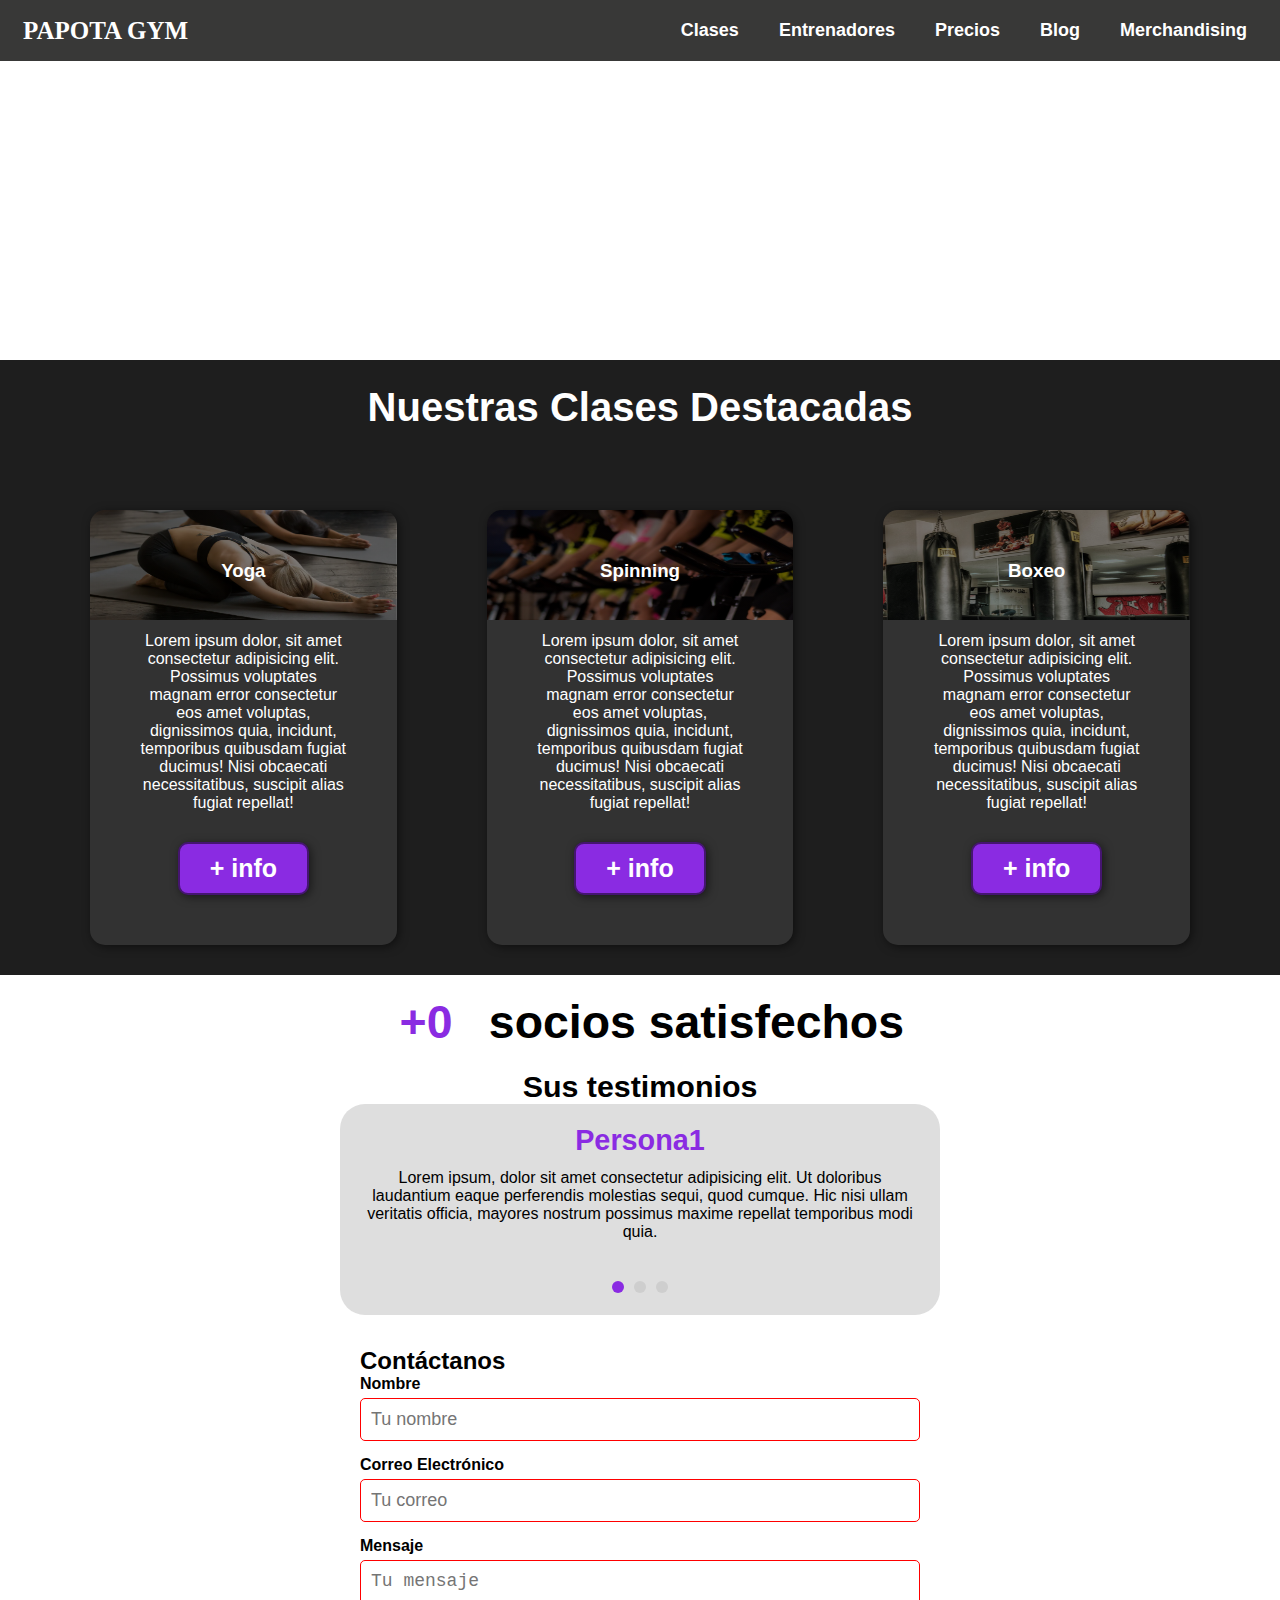
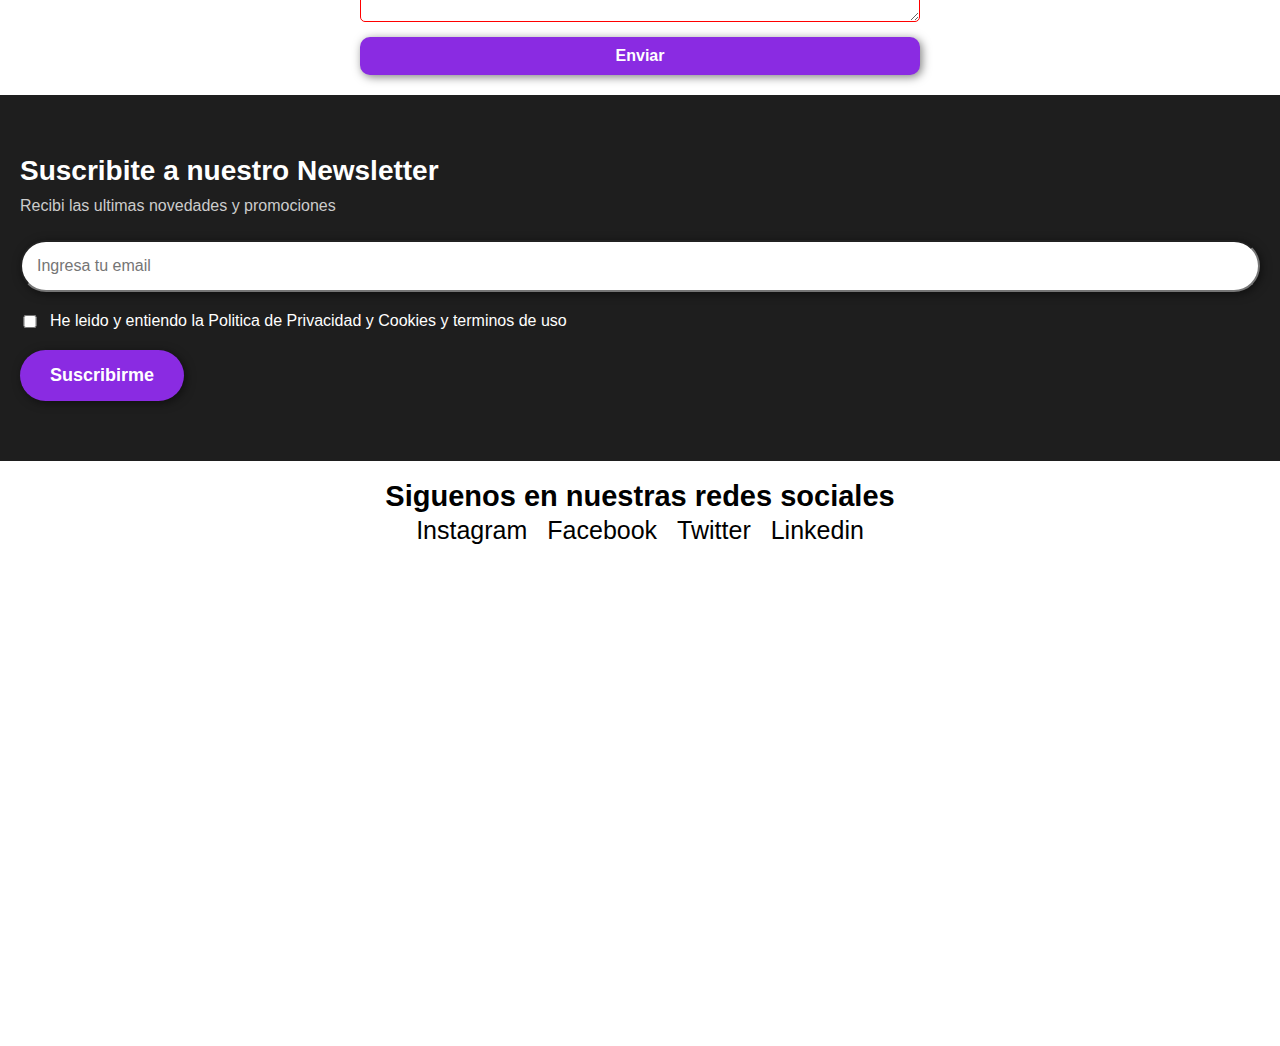
==== index.html @ 22d85e2a "a" ====
<!DOCTYPE html>
<html lang="es">
  <head>
    <meta charset="UTF-8" />
    <title>Document</title>
    <link rel="stylesheet" href="../css/style.css" />
  </head>
  <body>
    <header>
      <div id="header"></div>
    </header>

    <section id="hero">
      <div class="video-container">
        <video
          muted
          loop
          autoplay
          src="../video/gymvideo.mp4"
        ></video>

        <div class="text">
          <h1>SUMATE CON LOS MEJORES</h1>
          <h1>TU PUEDES HACERLO</h1>
        </div>
      </div>
    </section>

    <section id="clases-destacadas">
      <div class="container-card">
        <h2>Nuestras Clases Destacadas</h2>
        <div class="card">
          <div class="card-content">
            <h3>Yoga</h3>
            <p>
              Lorem ipsum dolor, sit amet consectetur adipisicing elit. Possimus
              voluptates magnam error consectetur eos amet voluptas, dignissimos
              quia, incidunt, temporibus quibusdam fugiat ducimus! Nisi
              obcaecati necessitatibus, suscipit alias fugiat repellat!
            </p>
            <button>+ info</button>
          </div>

          <div class="card-content">
            <h3>Spinning</h3>
            <p>
              Lorem ipsum dolor, sit amet consectetur adipisicing elit. Possimus
              voluptates magnam error consectetur eos amet voluptas, dignissimos
              quia, incidunt, temporibus quibusdam fugiat ducimus! Nisi
              obcaecati necessitatibus, suscipit alias fugiat repellat!
            </p>
            <button>+ info</button>
          </div>

          <div class="card-content">
            <h3>Boxeo</h3>
            <p>
              Lorem ipsum dolor, sit amet consectetur adipisicing elit. Possimus
              voluptates magnam error consectetur eos amet voluptas, dignissimos
              quia, incidunt, temporibus quibusdam fugiat ducimus! Nisi
              obcaecati necessitatibus, suscipit alias fugiat repellat!
            </p>
            <button>+ info</button>
          </div>
        </div>
      </div>
    </section>

    <section id="contador">
      <div class="contador-contenido">
        <span class="numero-animado" data-valor="500">+</span
        ><span> socios satisfechos</span>
      </div>
    </section>

    <section id="testimonios">
      <h3>Sus testimonios</h3>
      <div class="carrusel">
        <input type="radio" name="slide" id="slide1" checked />
        <input type="radio" name="slide" id="slide2" />
        <input type="radio" name="slide" id="slide3" />

        <div class="slides">
          <div class="carrusel-content">
            <h4>Persona1</h4>
            <p>
              Lorem ipsum, dolor sit amet consectetur adipisicing elit. Ut
              doloribus laudantium eaque perferendis molestias sequi, quod
              cumque. Hic nisi ullam veritatis officia, mayores nostrum possimus
              maxime repellat temporibus modi quia.
            </p>
          </div>
          <div class="carrusel-content">
            <h4>Persona2</h4>
            <p>
              Lorem ipsum, dolor sit amet consectetur adipisicing elit. Ut
              doloribus laudantium eaque perferendis molestias sequi, quod
              cumque. Hic nisi ullam veritatis officia, mayores nostrum possimus
              maxime repellat temporibus modi quia.
            </p>
          </div>
          <div class="carrusel-content">
            <h4>Persona3</h4>
            <p>
              Lorem ipsum, dolor sit amet consectetur adipisicing elit. Ut
              doloribus laudantium eaque perferendis molestias sequi, quod
              cumque. Hic nisi ullam veritatis officia, mayores nostrum possimus
              maxime repellat temporibus modi quia.
            </p>
          </div>
        </div>
        <div class="controles">
          <label for="slide1"></label>
          <label for="slide2"></label>
          <label for="slide3"></label>
        </div>
      </div>
    </section>

    <section id="contacto">
      <h2>Contáctanos</h2>
      <form id="form-contacto" action="#modal-confirmacion" novalidate>
        <div class="form-group">
          <label for="nombre">Nombre</label>
          <input type="text" id="nombre" name="nombre" placeholder="Tu nombre" required />
        </div>
        <div class="form-group">
          <label for="email">Correo Electrónico</label>
          <input type="email" id="email" name="email" placeholder="Tu correo" required />
        </div>
        <div class="form-group">
          <label for="mensaje">Mensaje</label>
          <textarea id="mensaje" name="mensaje" placeholder="Tu mensaje" required></textarea>
        </div>
        <button type="submit" id="btn-enviar">
          Enviar
          <span class="spinner"></span>
        </button>
      </form>

      <div id="modal-confirmacion" class="modal">
        <div class="modal-content">
          <h3>¡Mensaje Enviado!</h3>
          <p>Gracias por contactarnos. Te responderemos pronto.</p>
          <a href="#contacto" class="cerrar-modal">Cerrar</a>
        </div>
      </div>
    </section>

    <footer>
      <div id="footer"></div>
    </footer>
    <script>
      // Función para cargar contenido HTML en un elemento
      async function loadHTML(elementId, filePath) {
        try {
          const response = await fetch(filePath);
          if (!response.ok) throw new Error(`Error al cargar ${filePath}`);
          const data = await response.text();
          document.getElementById(elementId).innerHTML = data;
        } catch (error) {
          console.error(error);
        }
      }

      // Cargar header y footer
      document.addEventListener("DOMContentLoaded", () => {
        loadHTML("header", "../includes/header.html");
        loadHTML("footer", "../includes/footer.html");
      });
    </script>
  </body>
</html>
---- css/style.css ----
* {
  box-sizing: border-box;
  padding: 0;
  margin: 0;
}
html {
  scroll-behavior: smooth;
}
body {
  font-family: sans-serif;
}

html,
body {
  margin: 0;
  padding: 0;
  overflow-x: hidden;
}

.menu-container {
  position: fixed;
  top: 0;
  left: 0;
  width: 100%;
  z-index: 1000;
  display: flex;
  justify-content: space-between;
  align-items: center;
  padding: 10px 23px;
  background-color: rgb(56, 56, 55);
}

.logo {
  font-family: "Franklin Gothic Heavy";
  font-weight: bold;
  font-size: 25px;
}
.logo a {
  color: white;
  text-decoration: none;
}

.menu-ul {
  list-style: none;
  display: flex;
  gap: 20px;
}

.menu-ul li {
  font-weight: bold;
  position: relative;
  padding: 10px;
  color: white;
  cursor: pointer;
  font-size: 18px;
}

.menu-ul a {
  text-decoration: none;
  color: white;
}
.menu-ul li a:hover {
  color: blueviolet;
}

.dropdown {
  position: absolute;
  list-style: none;
  display: none;
  top: 100%;
  left: 0;
}

.menu-ul li:hover .dropdown {
  display: block;
  background-color: blueviolet;
}

.dropdown li:hover {
  color: black;
}

#hero {
  position: relative;
  width: 100%;
  height: 40vh;
  overflow: hidden;
}

.video-container video {
  position: absolute;
  top: 50%;
  left: 50%;
  transform: translate(-50%, -50%);
  min-width: 100%;
  min-height: 100%;
  width: auto;
  height: auto;
  object-fit: cover;
}
.text {
  position: absolute;
  top: 50%;
  left: 50%;
  transform: translate(-50%, -50%);
  text-align: center;
  color: white;
  z-index: 2;
  width: 100%;
}
.text h1 {
  font-size: 45px;
  text-shadow: 2px 2px 4px rgba(0, 0, 0, 0.5);
  margin: 20px 0;
  opacity: 0;
  animation: slideIn 1s forwards;
}
.text h1:nth-child(2) {
  animation-delay: 1.5s;
}
@keyframes slideIn {
  from {
    transform: translateY(50px);
    opacity: 0;
  }
  to {
    transform: translateY(0);
    opacity: 1;
  }
}

#clases-destacadas {
  background-color: rgb(30, 30, 30);
  color: white;
  text-align: center;
  padding: 60 0;
}
#clases-destacadas .container-card {
  max-width: 1200px;
  margin: 0 auto;
  padding: 0 20px;
}

#clases-destacadas h2 {
  font-size: 2.5rem;
  margin-bottom: 50px;
  margin-top: 25px;
  position: relative;
  display: inline-block;
}

#clases-destacadas .card {
  display: flex;
  flex-wrap: wrap;
  justify-content: center;
  gap: 30px;
}
.card-content {
  flex: 1;
  background-position: center center;
  background-size: cover;
  margin: 30px;
  border-radius: 15px;
  padding: 50px;
  background-size: 100% 110px;
  background-repeat: no-repeat;
  background-position-y: 0;
  background-color: rgba(50, 50, 50, 1);
  box-shadow: 2px 2px 10px rgba(0, 0, 0, 0.5);
}
#clases-destacadas p {
  display: block;
  margin-bottom: 30px;
  padding-top: 50px;
}

.card-content:first-child {
  background-image: linear-gradient(
      0deg,
      rgba(0, 0, 0, 0.5),
      rgba(0, 0, 0, 0.5)
    ),
    url(../img/yoga.png);
}

.card-content:nth-child(2) {
  background-image: linear-gradient(
      0deg,
      rgba(0, 0, 0, 0.5),
      rgba(0, 0, 0, 0.5)
    ),
    url(../img/spinning.png);
}

.card-content:nth-child(3) {
  background-image: linear-gradient(
      0deg,
      rgba(0, 0, 0, 0.5),
      rgba(0, 0, 0, 0.5)
    ),
    url(../img/boxeo.png);
}

.card-content:hover {
  transform: translateY(-10px);
  box-shadow: 0 15px 30px rgba(0, 0, 0, 0.4);
}

button {
  font-size: 25px;
  font-weight: bold;
  padding: 10px 30px;
  border-radius: 10px;
  border: 2px solid rgba(0, 0, 0, 0.5);
  box-shadow: 2px 2px 10px rgba(0, 0, 0, 0.5);
  color: white;
  background-color: blueviolet;
}

button:hover {
  background-color: rgb(101, 33, 165);
}

#contador {
  font-size: 2.9em;
  font-weight: bold;
  text-align: center;
  padding: 20px;
}
.numero-animado {
  animation-timing-function: linear;
  display: inline-block;
  color: blueviolet;
  min-width: 100px;
}

@keyframes incrementar {
  from {
    --valor: 0;
  }
  to {
    --valor: 500;
  }
}
.numero-animado {
  counter-reset: contador var(--valor);
  animation: incrementar 3s ease-out forwards;
}

.numero-animado::after {
  content: counter(contador);
}

#testimonios {
  padding: 0 20px 12px;
  text-align: center;
}
#testimonios h3 {
  font-size: 1.9em;
}

#testimonios input {
  overflow: hidden;
}

.carrusel {
  background-color: rgb(189, 189, 189, 0.5);
  max-width: 600px;
  margin: 0 auto;
  overflow: hidden;
  position: relative;
  padding-bottom: 22px;
  border-radius: 25px;
}

.slides {
  display: flex;
  width: 300%;
  transition: transform 0.5s ease;
}
.slides h4 {
  font-size: 1.8em;
  font-weight: bold;
  margin-bottom: 12px;
  color: blueviolet;
}
.carrusel-content {
  width: 100%;
  padding: 20px;
  box-sizing: border-box;
}

input[type="radio"] {
  display: none;
}
#slide1:checked ~ .slides {
  transform: translateX(0);
}
#slide2:checked ~ .slides {
  transform: translateX(-33.33%);
}
#slide3:checked ~ .slides {
  transform: translateX(-66.66%);
}
.controles {
  display: flex;
  justify-content: center;
  margin-top: 20px;
}
.controles label {
  width: 12px;
  height: 12px;
  border-radius: 50%;
  margin: 0 5px;
  cursor: pointer;
  background-color: rgb(206, 206, 206);
}
#slide1:checked ~ .controles label:nth-child(1),
#slide2:checked ~ .controles label:nth-child(2),
#slide3:checked ~ .controles label:nth-child(3) {
  background: blueviolet;
}

#contacto {
  padding: 20px;
  max-width: 600px;
  margin: 0 auto;
}
#contacto form {
  display: flex;
  flex-direction: column;
  gap: 15px;
}
.form-group {
  display: flex;
  flex-direction: column;
}

.form-group label {
  font-weight: bold;
  margin-bottom: 5px;
}

.form-group input,
textarea {
  padding: 10px;
  border: 1px solid #ccc;
  border-radius: 5px;
  font-size: 18px;
}

#contacto input:valid,
textarea:valid {
  border-color: green;
}
#contacto input:invalid,
textarea:invalid {
  border-color: red;
}

#contacto button {
  padding: 10px 20px;
  background-color: blueviolet;
  color: white;
  border: none;
  border-radius: 10px;
  cursor: pointer;
  font-size: 16px;
  display: flex;
  align-items: center;
  justify-content: center;
  gap: 10px;
}

#contacto button:disabled {
  background-color: #ccc;
  cursor: not-allowed;
}
.spinner {
  display: none;
  width: 16px;
  height: 16px;
  border: 2px solid #fff;
  border-top: 2px solid blueviolet;
  border-radius: 50%;
  animation: spin 1s linear infinite;
}



#contacto button:focus .spinner {
  display: inline-block;
}

@keyframes spin {
  from {
    transform: rotate(0deg);
  }
  to {
    transform: rotate(360deg);
  }
}

.modal {
  display: none;
  position: fixed;
  top: 0;
  left: 0;
  width: 100%;
  height: 100%;
  background-color: rgba(0, 0, 0, 0.5);
  justify-content: center;
  align-items: center;
}

.modal:target {
  display: flex;
}

.modal-content {
  background-color: white;
  padding: 20px;
  border-radius: 10px;
  text-align: center;
}
.modal-content button{
  margin-top: 10px;
  padding: 10px 20px;
  background-color: blueviolet;
  color: white;
  border: none;
  border-radius: 5px;
  cursor: pointer;}

  .modal-content a {
    display: inline-block;
    margin-top: 10px;
  padding: 10px 20px;
    background-color: blueviolet;
    color: white;
    text-decoration: none;
    border-radius: 5px;
    cursor: pointer;
  }





#newsletter {
  background-color: rgb(30, 30, 30);
  color: white;
  padding: 60px 20px;
}
#newsletter-container {
  max-width: 600px;
  margin: 0 auto;
  text-align: center;
}
#newsletter h3 {
  font-size: 28px;
  margin-bottom: 10px;
}

.subtitulo {
  color: #ccc;
  margin-bottom: 25px;
}

.campo input {
  width: 100%;
  padding: 15px;
  border-radius: 30px;
  font-size: 16px;
  margin-bottom: 20px;
  box-shadow: 2px 2px 10px rgba(0, 0, 0, 0.5);
}
.terminos {
  display: flex;
  align-items: center;
  margin-bottom: 20px;
  text-align: left;
}
.terminos input {
  margin-right: 10px;
  min-width: 20px;
}

.btn-suscribir {
  background-color: blueviolet;
  color: white;
  padding: 15px 30px;
  border-radius: 30px;
  font-size: 18px;
  font-weight: bold;
  border: none;
  cursor: pointer;
  box-shadow: 2px 2px 10px rgba(0, 0, 0, 0.5);
}

.redesSociales {
  display: flex;
  justify-content: center;
  align-items: center;
  flex-direction: column;
  margin: 19px 0;
  font-size: 29px;
}
.listaRedes {
  list-style: none;
  display: flex;
  gap: 20px;
}
.listaRedes a {
  text-decoration: none;
  color: black;
  font-size: 25px;
}
.listaRedes a:hover {
  color: blueviolet;
}

.mapa {
  margin: 0px;
  padding-bottom: 25px;
}
.mapa iframe {
  width: 100%;
  height: 450px;
  border: none;
  border-radius: 20px;
}
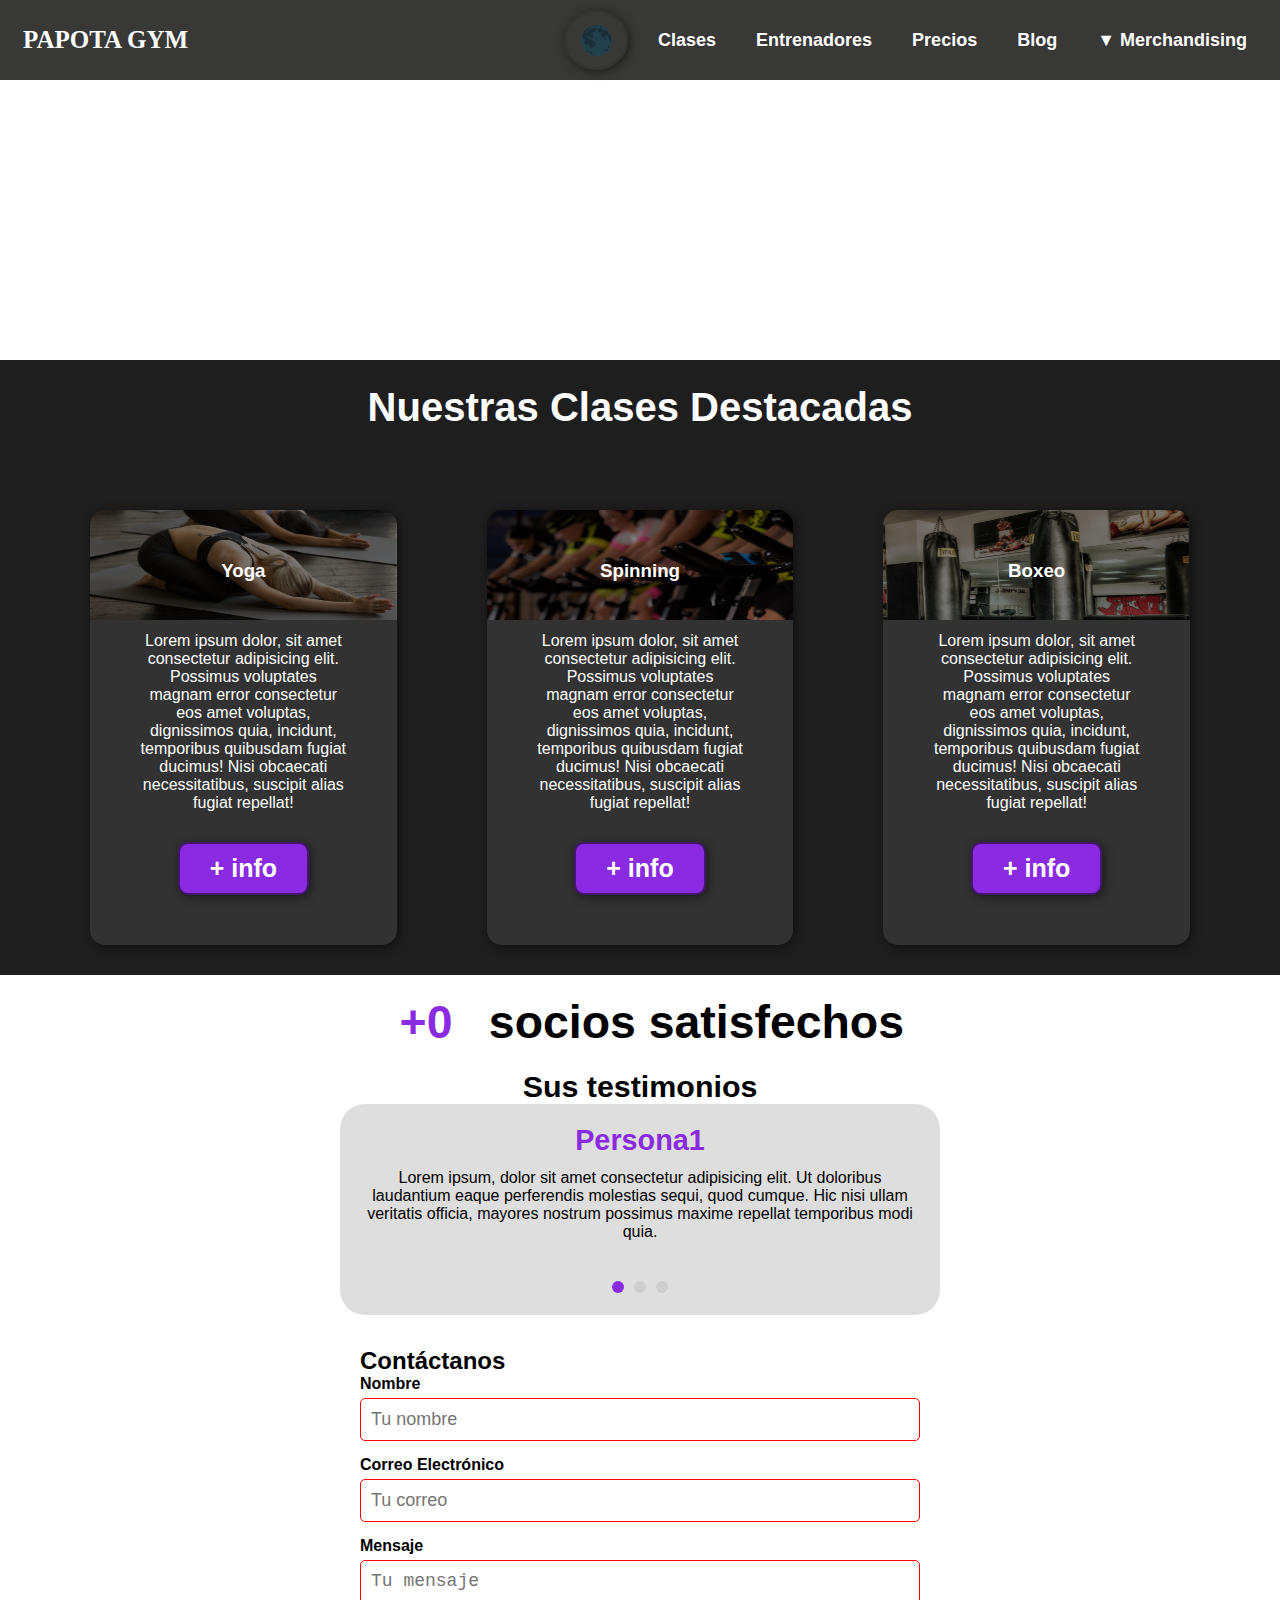
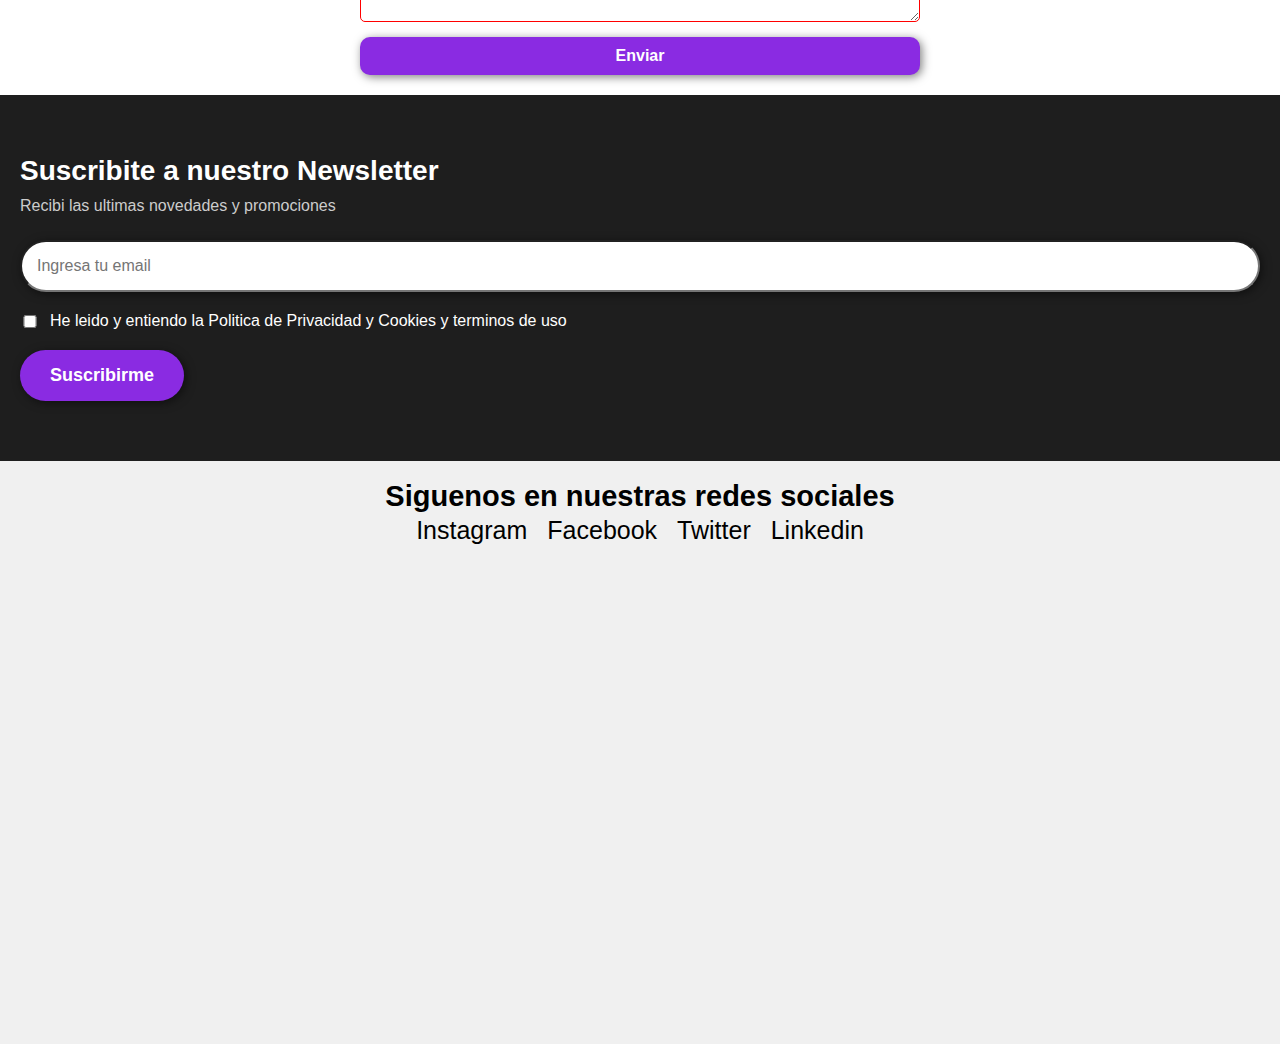
==== commit 00c16a6c: "Trabajo Realizado, correcciones y aplicacion del modo oscuro" ====
--- a/index.html
+++ b/index.html
@@ -3,21 +3,16 @@
   <head>
     <meta charset="UTF-8" />
     <title>Document</title>
-    <link rel="stylesheet" href="../css/style.css" />
+    <link rel="stylesheet" href="css/style.css" />
   </head>
-  <body>
+  <body data-tema="claro">
     <header>
       <div id="header"></div>
     </header>
 
     <section id="hero">
       <div class="video-container">
-        <video
-          muted
-          loop
-          autoplay
-          src="../video/gymvideo.mp4"
-        ></video>
+        <video muted loop autoplay src="video/gymvideo.mp4"></video>
 
         <div class="text">
           <h1>SUMATE CON LOS MEJORES</h1>
@@ -38,7 +33,9 @@
               quia, incidunt, temporibus quibusdam fugiat ducimus! Nisi
               obcaecati necessitatibus, suscipit alias fugiat repellat!
             </p>
-            <button>+ info</button>
+            <form action="clases.html">
+              <button type="submit">+ info</button>
+            </form>
           </div>
 
           <div class="card-content">
@@ -49,7 +46,9 @@
               quia, incidunt, temporibus quibusdam fugiat ducimus! Nisi
               obcaecati necessitatibus, suscipit alias fugiat repellat!
             </p>
-            <button>+ info</button>
+            <form action="clases.html">
+              <button type="submit">+ info</button>
+            </form>
           </div>
 
           <div class="card-content">
@@ -60,12 +59,14 @@
               quia, incidunt, temporibus quibusdam fugiat ducimus! Nisi
               obcaecati necessitatibus, suscipit alias fugiat repellat!
             </p>
-            <button>+ info</button>
+            <form action="clases.html">
+              <button type="submit">+ info</button>
+            </form>
           </div>
         </div>
       </div>
     </section>
-
+ 
     <section id="contador">
       <div class="contador-contenido">
         <span class="numero-animado" data-valor="500">+</span
@@ -122,15 +123,32 @@
       <form id="form-contacto" action="#modal-confirmacion" novalidate>
         <div class="form-group">
           <label for="nombre">Nombre</label>
-          <input type="text" id="nombre" name="nombre" placeholder="Tu nombre" required />
+          <input
+            type="text"
+            id="nombre"
+            name="nombre"
+            placeholder="Tu nombre"
+            required
+          />
         </div>
         <div class="form-group">
           <label for="email">Correo Electrónico</label>
-          <input type="email" id="email" name="email" placeholder="Tu correo" required />
+          <input
+            type="email"
+            id="email"
+            name="email"
+            placeholder="Tu correo"
+            required
+          />
         </div>
         <div class="form-group">
           <label for="mensaje">Mensaje</label>
-          <textarea id="mensaje" name="mensaje" placeholder="Tu mensaje" required></textarea>
+          <textarea
+            id="mensaje"
+            name="mensaje"
+            placeholder="Tu mensaje"
+            required
+          ></textarea>
         </div>
         <button type="submit" id="btn-enviar">
           Enviar
@@ -150,24 +168,7 @@
     <footer>
       <div id="footer"></div>
     </footer>
-    <script>
-      // Función para cargar contenido HTML en un elemento
-      async function loadHTML(elementId, filePath) {
-        try {
-          const response = await fetch(filePath);
-          if (!response.ok) throw new Error(`Error al cargar ${filePath}`);
-          const data = await response.text();
-          document.getElementById(elementId).innerHTML = data;
-        } catch (error) {
-          console.error(error);
-        }
-      }
-
-      // Cargar header y footer
-      document.addEventListener("DOMContentLoaded", () => {
-        loadHTML("header", "../includes/header.html");
-        loadHTML("footer", "../includes/footer.html");
-      });
-    </script>
+    
+    <script src="js/script.js"></script>
   </body>
 </html>
--- a/css/style.css
+++ b/css/style.css
@@ -1,3 +1,45 @@
+:root {
+  --color-fondo: #ffffff;
+  --color-texto: #000000;
+  --color-primario: blueviolet;
+  --color-secundario: #f0f0f0;
+}
+
+[data-tema="oscuro"] {
+  --color-fondo: #1e1e1e;
+  --color-texto: #e0e0e0;
+  --color-primario: #bb86fc;
+  --color-secundario: #2a2a2a;
+}
+
+body {
+  background-color: var(--color-fondo);
+  color: var(--color-texto);
+}
+
+button {
+  background-color: var(--color-primario);
+  color: var(--color-texto);
+}
+#toggle-tema {
+  width: 60px;
+  height: 60px;
+  border-radius: 50%;
+  border: 2px solid #333;
+  background-color: transparent;
+  font-size: 28px;
+  cursor: pointer;
+  display: flex;
+  align-items: center;
+  justify-content: center;
+  transition: all 0.3s ease;
+}
+
+header,
+footer {
+  background-color: var(--color-secundario);
+}
+
 * {
   box-sizing: border-box;
   padding: 0;
@@ -29,7 +71,11 @@
   padding: 10px 23px;
   background-color: rgb(56, 56, 55);
 }
-
+.menu-items {
+  display: flex;
+  align-items: center;
+  gap: 20px; 
+}
 .logo {
   font-family: "Franklin Gothic Heavy";
   font-weight: bold;
@@ -214,7 +260,6 @@
   border: 2px solid rgba(0, 0, 0, 0.5);
   box-shadow: 2px 2px 10px rgba(0, 0, 0, 0.5);
   color: white;
-  background-color: blueviolet;
 }
 
 button:hover {
@@ -360,8 +405,6 @@
 
 #contacto button {
   padding: 10px 20px;
-  background-color: blueviolet;
-  color: white;
   border: none;
   border-radius: 10px;
   cursor: pointer;
@@ -386,8 +429,6 @@
   animation: spin 1s linear infinite;
 }
 
-
-
 #contacto button:focus .spinner {
   display: inline-block;
 }
@@ -423,29 +464,26 @@
   border-radius: 10px;
   text-align: center;
 }
-.modal-content button{
+.modal-content button {
   margin-top: 10px;
   padding: 10px 20px;
   background-color: blueviolet;
   color: white;
   border: none;
   border-radius: 5px;
-  cursor: pointer;}
-
-  .modal-content a {
-    display: inline-block;
-    margin-top: 10px;
+  cursor: pointer;
+}
+
+.modal-content a {
+  display: inline-block;
+  margin-top: 10px;
   padding: 10px 20px;
-    background-color: blueviolet;
-    color: white;
-    text-decoration: none;
-    border-radius: 5px;
-    cursor: pointer;
-  }
-
-
-
-
+  background-color: blueviolet;
+  color: white;
+  text-decoration: none;
+  border-radius: 5px;
+  cursor: pointer;
+}
 
 #newsletter {
   background-color: rgb(30, 30, 30);
